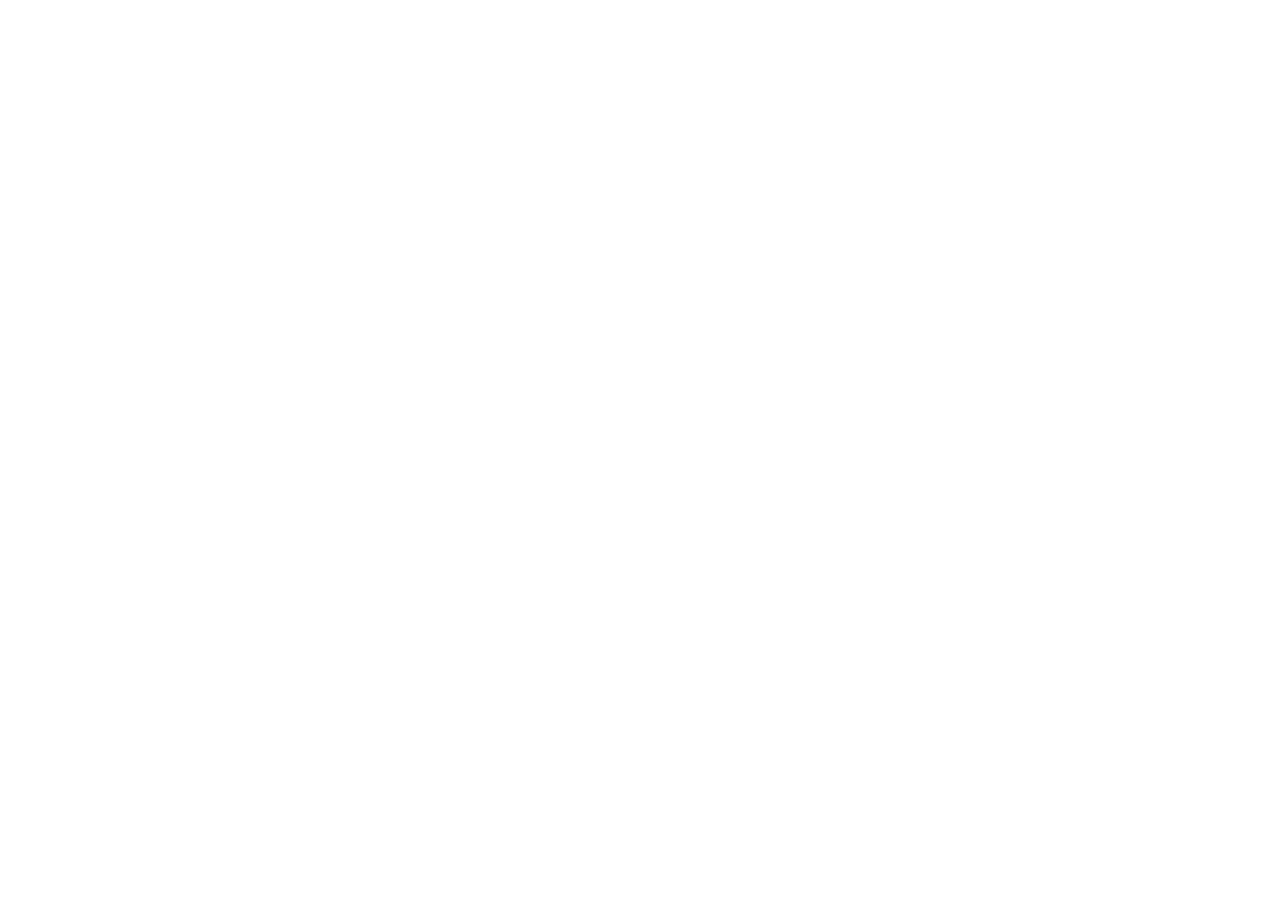
==== class8-11/bbc/index.html @ 06d3cd0d "+all layout file structures" ====
<!DOCTYPE html>
<html lang="en">
	<head>
  	<meta charset="utf-8">
  	<meta name="description" content="Your description goes here">
  	<meta name="keywords" content="one, two, three">
		<meta name="viewport" content="width=device-width, initial-scale=1">
		
		<title>Blank Template</title>

		<!-- external CSS link -->
		<link rel="stylesheet" href="css/normalize.css">
		<link rel="stylesheet" href="css/style.css">
	</head>
	<body>

		<script type="text/javascript" src="js/main.js"></script>
	</body>
</html>
---- class8-11/bbc/css/style.css ----
/* Box Model Hack */
* {
  box-sizing: border-box;
}

/* Clear fix hack */
.clearfix:after {
     content: ".";
     display: block;
     clear: both;
     visibility: hidden;
     line-height: 0;
     height: 0;
}

.clear {
	clear: both;
}

/******************************************
/* BASE STYLES
/*******************************************/

body {

}


/******************************************
/* LAYOUT
/*******************************************/
header {

}

footer {

}

/******************************************
/* ADDITIONAL STYLES
/*******************************************/
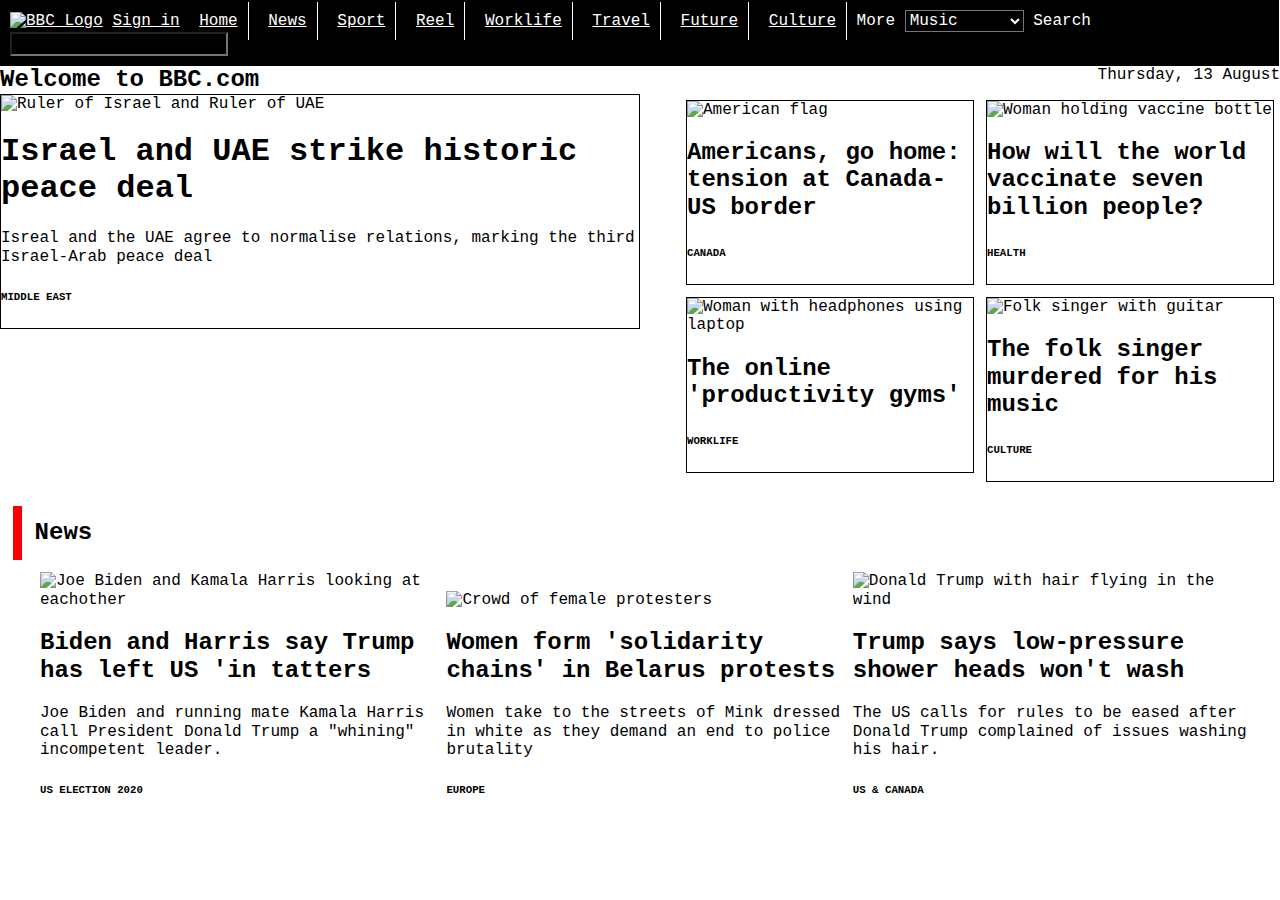
==== commit da2147c1: "bbc but not responsive" ====
--- a/class8-11/bbc/index.html
+++ b/class8-11/bbc/index.html
@@ -6,14 +6,116 @@
   	<meta name="keywords" content="one, two, three">
 		<meta name="viewport" content="width=device-width, initial-scale=1">
 		
-		<title>Blank Template</title>
+		<title>BBC</title>
 
 		<!-- external CSS link -->
 		<link rel="stylesheet" href="css/normalize.css">
 		<link rel="stylesheet" href="css/style.css">
 	</head>
 	<body>
-
+		<body>
+			<header>
+				<nav>
+					<ul class="bbcnav">
+						<li><a href="#"><img src ="#" alt="BBC Logo"></a></li>
+						<li> <a href="#">Sign in</a></li>
+						<li class="bbcnav"> <a href="#">Home</a></li>
+						<li class="bbcnav"> <a href="#">News</a></li>
+						<li class="bbcnav"> <a href="#">Sport</a></li>
+						<li class="bbcnav"> <a href="#">Reel</a></li>
+						<li class="bbcnav"> <a href="#">Worklife</a></li>
+						<li class="bbcnav"> <a href="#">Travel</a></li>
+						<li class="bbcnav"> <a href="#">Future</a></li>
+						<li class="bbcnav"> <a href="#">Culture</a></li>
+						<label for="more">More</label>
+						<select name="more" id="">More
+							<a href="#"><option value="#">Music</option></a>
+							<a href="#"><option value="#">TV</option></a>
+							<a href="#"><option value="#">BBC Select</option></a>
+							<a href="#"><option value="#">Weather</option></a>
+							<a href="#"><option value="#">Sounds</option></a>
+						</select>
+						<form action="text">Search
+							<input type="text" name="Search" id="">
+						</form>
+					</ul>
+				</nav>
+				<h2>Welcome to BBC.com</h2>
+				<span>Thursday, 13 August</span>
+			</header>
+			<main>
+				<a href="#">
+					<img src="#" alt="Ruler of Israel and Ruler of UAE">
+					<h1>Israel and UAE strike historic peace deal</h1>
+					<p>Isreal and the UAE agree to normalise relations, marking the third Israel-Arab peace deal</p>
+					<h6>MIDDLE EAST</h6>
+				</a>
+			</main>
+			<section class="bbctrending">
+				<ul>
+					<li class="bbctrending">
+						<a href="#">
+							<img src="#" alt="American flag">
+							<h2>Americans, go home: tension at Canada-US border</h2>
+							<h6>CANADA</h6>
+						</a>
+					</li>
+					<li class="bbctrending">
+						<a href="#">
+							<img src="#" alt="Woman holding vaccine bottle">
+							<h2>How will the world vaccinate seven billion people?</h2>
+							<h6>HEALTH</h6>
+						</a>
+					</li>
+					<li class="bbctrending">
+						<a href="#">
+							<img src="" alt="Woman with headphones using laptop">
+							<h2>The online 'productivity gyms'</h2>
+							<h6>WORKLIFE</h6>
+						</a>
+					</li>
+					<li class="bbctrending">
+						<a href="#">
+							<img src="" alt="Folk singer with guitar">
+							<h2>The folk singer murdered for his music</h2>
+							<h6>CULTURE</h6>
+						</a>
+					</li>                
+				</ul>
+			</section>
+			<section>
+				<h3>News</h3>
+				<ul class="news">
+					<li>
+						<a href="#">
+							<img src="" alt="Joe Biden and Kamala Harris looking at eachother">
+							<h2>Biden and Harris say Trump has left US 'in tatters</h2>
+							<p>Joe Biden and running mate Kamala Harris call President Donald Trump a "whining" incompetent leader.</p>
+							<h6>US ELECTION 2020</h6>
+						</a>
+				   </li>
+				   <li>
+						<a href="#">
+							<img src="" alt="Crowd of female protesters">
+							<h2>Women form 'solidarity chains' in Belarus protests</h2>
+							<p>Women take to the streets of Mink dressed in white as they demand an end to police brutality</p>
+							<h6>EUROPE</h6>
+						</a>
+					</li>
+					<li>
+						<a href="#">
+							<img src="" alt="Donald Trump with hair flying in the wind">
+							<h2>Trump says low-pressure shower heads won't wash</h2>
+							<p>The US calls for rules to be eased after Donald Trump complained of issues washing his hair.</p>
+							<h6>US & CANADA</h6>
+						</a>
+					</li>
+				</ul>
+			</section>
+		</body>
 		<script type="text/javascript" src="js/main.js"></script>
+		<header></header>
+		
+		<footer></footer>
 	</body>
 </html>
--- a/class8-11/bbc/css/style.css
+++ b/class8-11/bbc/css/style.css
@@ -22,19 +22,93 @@
 /*******************************************/
 
 body {
+  font-family: 'Courier New', Courier, monospace;
+}
 
+ main a, main a *, .bbctrending * {
+  text-decoration: none;
+  color: black;
+}
+
+section h3 {
+  border-left: .4em solid red;
+  padding: 1%;
+  margin: 1%;
+  font-size: 1.5em;
+}
+/******************************************
+/* LAYOUT
+/*******************************************/
+header nav * {
+  color: white;
+  background-color: black;
+  display: inline;
+  height: 10%;
+}
+
+header nav ul {
+  padding: 10px;
+}
+
+header span {
+  float: right;
+}
+
+header h2 {
+  display: inline;
+  margin: 10% 0%;
+}
+
+main { 
+  width: 50%;
+  float: left;
+  border: 1px black solid;
 }
 
 
-/******************************************
-/* LAYOUT
-/*******************************************/
-header {
 
+.bbcnav {
+  width: 100%;
+  border-right: 1px white solid;
+  padding: 10px;
+  display: block;
 }
 
-footer {
+li.bbcnav {
+display: inline;
+}
 
+ul { 
+  margin: 0 auto;
+  text-align: left;
+}
+
+li.bbctrending {
+  border: 1px solid black;
+  width: 48%;
+  vertical-align: top;
+  float: left;
+  list-style: none;
+  margin: 1%;
+}
+section.bbctrending {
+  width: 50%;
+  display: inline-block;
+}
+
+.news {
+  width: 100%;
+}
+
+.news a {
+  text-decoration: none;
+  color: black;
+}
+
+.news li {
+  margin: 0px;
+  width: 32%;
+  display: inline-block;
 }
 
 /******************************************
